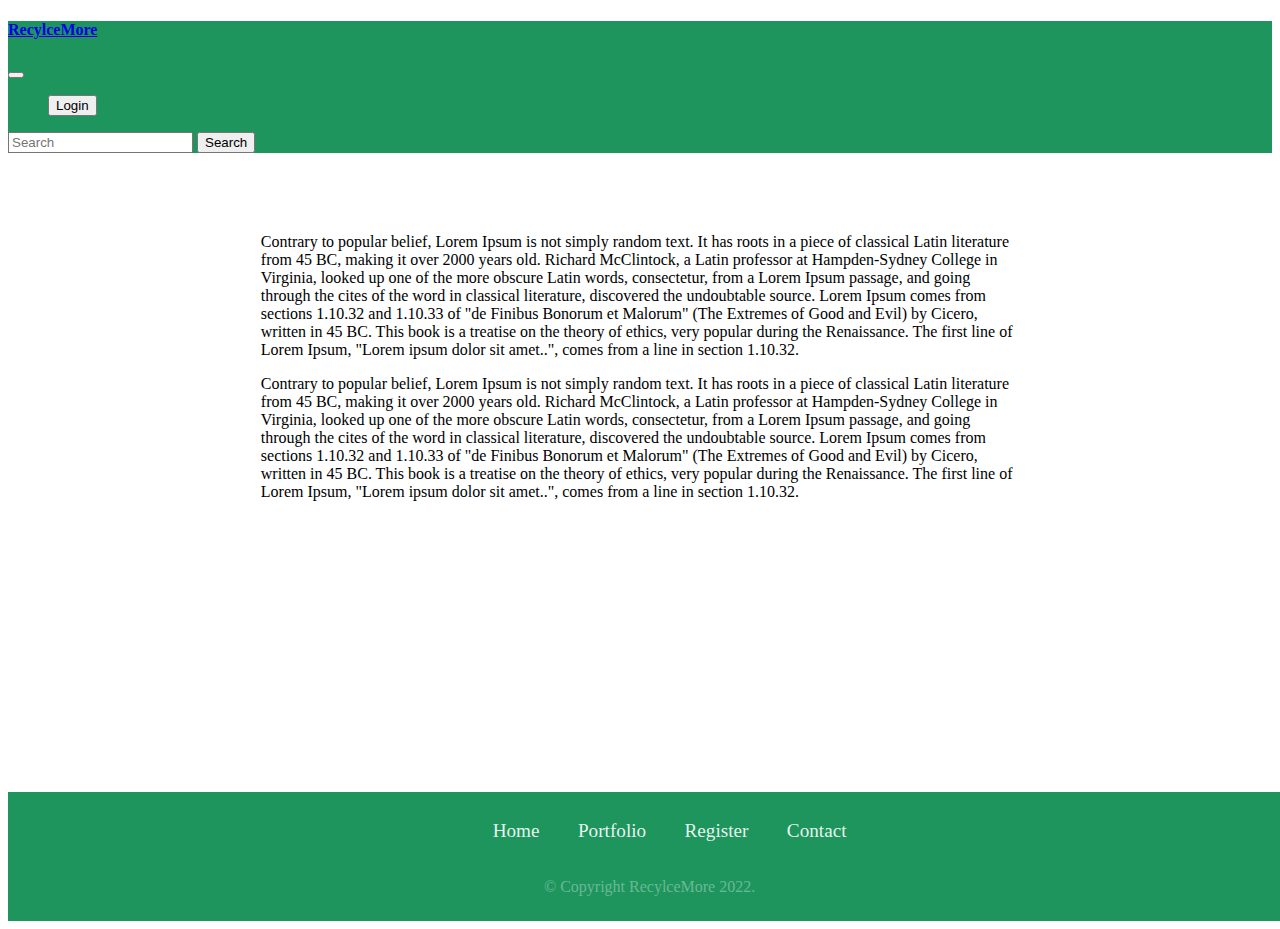
==== index.html @ 03a56765 "Add files via upload" ====
<!DOCTYPE html>
<head>
  <link href="https://cdn.jsdelivr.net/npm/bootstrap@5.1.3/dist/css/bootstrap.min.css" rel="stylesheet" integrity="sha384-1BmE4kWBq78iYhFldvKuhfTAU6auU8tT94WrHftjDbrCEXSU1oBoqyl2QvZ6jIW3" crossorigin="anonymous">
  <link href="style.css" rel="stylesheet">
  <title>RecycleMore.com </title>
</head>
<body>

<header class="header">
  <nav class="navbar navbar-expand-lg navbar-dark">
  <div class="container-fluid">
    <a class="navbar-brand" href="index.html"><h4>RecylceMore</h4></a>
    <button class="navbar-toggler" type="button" data-bs-toggle="collapse" data-bs-target="#navbarSupportedContent" aria-controls="navbarSupportedContent" aria-expanded="false" aria-label="Toggle navigation">
      <span class="navbar-toggler-icon"></span>
    </button>
    <div class="collapse navbar-collapse" id="navbarSupportedContent">
      <ul class="navbar-nav me-auto mb-2 mb-lg-0">
      <a href="login.html">
        <button type="button" class="btn btn-outline-light">Login</button>
      </a>
      </ul>
      <form class="d-flex">
        <input class="form-control me-2" type="search" placeholder="Search" aria-label="Search">
        <button class="btn btn-outline-light" type="submit">Search</button>
      </form>
    </div>
  </div>
</nav>
</header>

<main>

<p>
  Contrary to popular belief, Lorem Ipsum is not simply random text. It has roots in a piece of classical Latin literature from 45 BC, making it over 2000 years old. Richard McClintock, a Latin professor at Hampden-Sydney College in Virginia, looked up one of the more obscure Latin words, consectetur, from a Lorem Ipsum passage, and going through the cites of the word in classical literature, discovered the undoubtable source. Lorem Ipsum comes from sections 1.10.32 and 1.10.33 of "de Finibus Bonorum et Malorum" (The Extremes of Good and Evil) by Cicero, written in 45 BC. This book is a treatise on the theory of ethics, very popular during the Renaissance. The first line of Lorem Ipsum, "Lorem ipsum dolor sit amet..", comes from a line in section 1.10.32.
</p>

<p>
  Contrary to popular belief, Lorem Ipsum is not simply random text. It has roots in a piece of classical Latin literature from 45 BC, making it over 2000 years old. Richard McClintock, a Latin professor at Hampden-Sydney College in Virginia, looked up one of the more obscure Latin words, consectetur, from a Lorem Ipsum passage, and going through the cites of the word in classical literature, discovered the undoubtable source. Lorem Ipsum comes from sections 1.10.32 and 1.10.33 of "de Finibus Bonorum et Malorum" (The Extremes of Good and Evil) by Cicero, written in 45 BC. This book is a treatise on the theory of ethics, very popular during the Renaissance. The first line of Lorem Ipsum, "Lorem ipsum dolor sit amet..", comes from a line in section 1.10.32.
</p>


</main>

<footer class="sticky">
  <ul>
      <li><a href="index.html">Home</a></li>
      <li><a href="portfolio.html">Portfolio</a></li>
      <li><a href="signup.html">Register</a></li>
      <li><a href="contact.html">Contact</a></li>
  </ul>
          <p> © Copyright RecylceMore 2022.</p>
</footer>

</body>

<script src="https://cdn.jsdelivr.net/npm/bootstrap@5.1.3/dist/js/bootstrap.bundle.min.js" integrity="sha384-ka7Sk0Gln4gmtz2MlQnikT1wXgYsOg+OMhuP+IlRH9sENBO0LRn5q+8nbTov4+1p" crossorigin="anonymous"></script>
<html>
---- style.css ----
body {
  min-height: 100vh;
}
main{
    width: 60%;
    margin: 2em auto;
    padding: 2em;
}
footer p{
    padding:0;
    font-size: 0.8em;
    color: hsla(0, 50%, 100%, 0.35);
    margin: 1em 0;
    font-size: 1rem;
}
footer ul{
    list-style: none;
    display: flex;
    margin: 1em 0;
}
footer ul li a{
    padding: 1em;
    text-decoration: none;
    color: rgba(255, 255, 255, 0.904);
    transition: 100ms;
}
footer ul li a:hover{
    color: white;
}

footer{
    width: 100%;
    background: #1D955D;
    color: black;
    display: grid;
    place-items: center;
    padding: 0.5em;
    font-size: 1.2rem;
    margin-bottom: auto 0;

}

header {
  background: #1D955D;
}


.sticky {
  position: sticky;
  top: 100%;
}
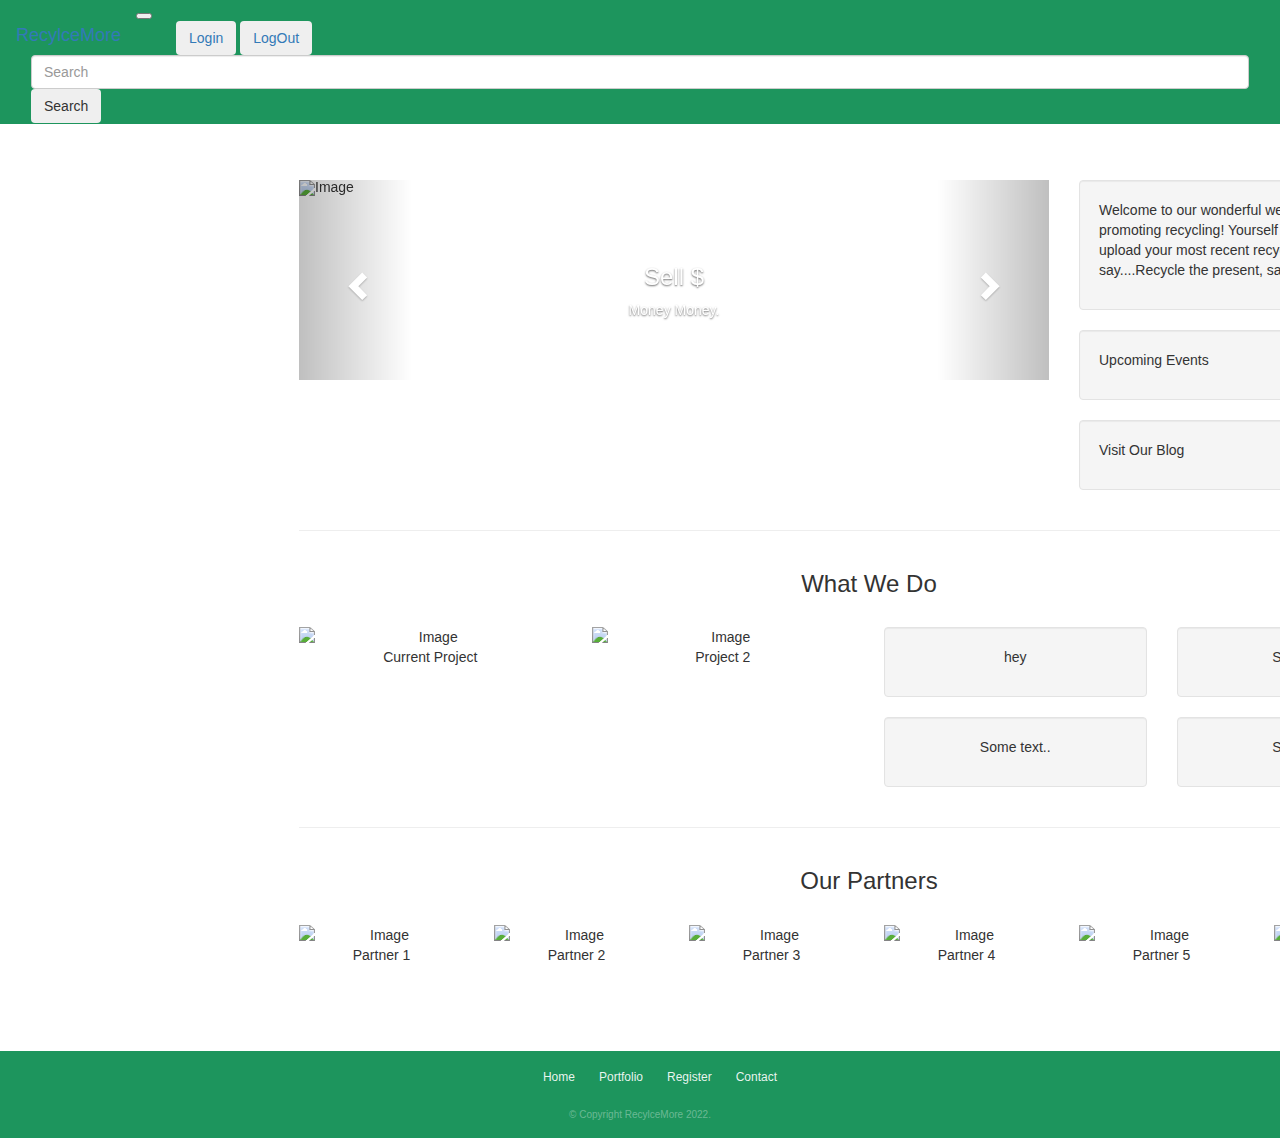
==== commit 8a00bf7f: "Add files via upload" ====
--- a/index.html
+++ b/index.html
@@ -1,5 +1,11 @@
 <!DOCTYPE html>
+ <meta charset="utf-8">
+ <meta name="viewport" content="width=device-width, initial-scale=1">
+ <link rel="stylesheet" href="https://maxcdn.bootstrapcdn.com/bootstrap/3.4.1/css/bootstrap.min.css">
+ <script src="https://ajax.googleapis.com/ajax/libs/jquery/3.6.0/jquery.min.js"></script>
+ <script src="https://maxcdn.bootstrapcdn.com/bootstrap/3.4.1/js/bootstrap.min.js"></script>
 <head>
+
   <link href="https://cdn.jsdelivr.net/npm/bootstrap@5.1.3/dist/css/bootstrap.min.css" rel="stylesheet" integrity="sha384-1BmE4kWBq78iYhFldvKuhfTAU6auU8tT94WrHftjDbrCEXSU1oBoqyl2QvZ6jIW3" crossorigin="anonymous">
   <link href="style.css" rel="stylesheet">
   <title>RecycleMore.com </title>
@@ -18,6 +24,9 @@
       <a href="login.html">
         <button type="button" class="btn btn-outline-light">Login</button>
       </a>
+      <a href="loggout.php">
+        <button type="button" class="btn btn-outline-light">LogOut</button>
+      </a>
       </ul>
       <form class="d-flex">
         <input class="form-control me-2" type="search" placeholder="Search" aria-label="Search">
@@ -26,17 +35,141 @@
     </div>
   </div>
 </nav>
+<style>
+
+   .carousel-inner img {
+     width: 100%; /* Set width to 100% */
+     min-height: 200px;
+   }
+
+   /* Hide the carousel text when the screen is less than 600 pixels wide */
+   @media (max-width: 600px) {
+     .carousel-caption {
+       display: none;
+     }
+   }
+ </style>
 </header>
 
 <main>
 
-<p>
-  Contrary to popular belief, Lorem Ipsum is not simply random text. It has roots in a piece of classical Latin literature from 45 BC, making it over 2000 years old. Richard McClintock, a Latin professor at Hampden-Sydney College in Virginia, looked up one of the more obscure Latin words, consectetur, from a Lorem Ipsum passage, and going through the cites of the word in classical literature, discovered the undoubtable source. Lorem Ipsum comes from sections 1.10.32 and 1.10.33 of "de Finibus Bonorum et Malorum" (The Extremes of Good and Evil) by Cicero, written in 45 BC. This book is a treatise on the theory of ethics, very popular during the Renaissance. The first line of Lorem Ipsum, "Lorem ipsum dolor sit amet..", comes from a line in section 1.10.32.
-</p>
+  <div class="container">
+  <div class="row">
+    <div class="col-sm-8">
+      <div id="myCarousel" class="carousel slide" data-ride="carousel">
+        <!-- Indicators -->
+        <ol class="carousel-indicators">
+          <li data-target="#myCarousel" data-slide-to="0" class="active"></li>
+          <li data-target="#myCarousel" data-slide-to="1"></li>
+        </ol>
 
-<p>
-  Contrary to popular belief, Lorem Ipsum is not simply random text. It has roots in a piece of classical Latin literature from 45 BC, making it over 2000 years old. Richard McClintock, a Latin professor at Hampden-Sydney College in Virginia, looked up one of the more obscure Latin words, consectetur, from a Lorem Ipsum passage, and going through the cites of the word in classical literature, discovered the undoubtable source. Lorem Ipsum comes from sections 1.10.32 and 1.10.33 of "de Finibus Bonorum et Malorum" (The Extremes of Good and Evil) by Cicero, written in 45 BC. This book is a treatise on the theory of ethics, very popular during the Renaissance. The first line of Lorem Ipsum, "Lorem ipsum dolor sit amet..", comes from a line in section 1.10.32.
-</p>
+        <!-- Wrapper for slides -->
+        <div class="carousel-inner" role="listbox">
+          <div class="item active">
+            <img src="https://www.bpf.co.uk/Data/Content/images/plastic-recycling-process.jpg" alt="Image">
+            <div class="carousel-caption">
+              <h3>Sell $</h3>
+              <p>Money Money.</p>
+            </div>
+          </div>
+
+          <div class="item">
+            <img src="https://hrra.org/wp-content/uploads/2020/06/segregated-stream-816.jpg" alt="Image">
+            <div class="carousel-caption">
+              <h3>More Sell $</h3>
+              <p>Lorem ipsum...</p>
+            </div>
+          </div>
+        </div>
+
+        <!-- Left and right controls -->
+        <a class="left carousel-control" href="#myCarousel" role="button" data-slide="prev">
+          <span class="glyphicon glyphicon-chevron-left" aria-hidden="true"></span>
+          <span class="sr-only">Previous</span>
+        </a>
+        <a class="right carousel-control" href="#myCarousel" role="button" data-slide="next">
+          <span class="glyphicon glyphicon-chevron-right" aria-hidden="true"></span>
+          <span class="sr-only">Next</span>
+        </a>
+      </div>
+    </div>
+    <div class="col-sm-4">
+      <div class="well">
+        <p>Welcome to our wonderful webiste where we are promoting recycling! Yourself and your friends can upload your most recent recycling finds! And as we say....Recycle the present, save the future.  </p>
+      </div>
+      <div class="well">
+         <p>Upcoming Events</p>
+      </div>
+      <div class="well">
+         <p>Visit Our Blog</p>
+      </div>
+    </div>
+  </div>
+  <hr>
+  </div>
+
+  <div class="container text-center">
+    <h3>What We Do</h3>
+    <br>
+    <div class="row">
+      <div class="col-sm-3">
+        <img src="https://resource-recycling.com/plastics/wp-content/uploads/sites/4/2020/08/mixed-plastic-waste-20200825-By-paul-prescott-shutterstock_23038654-web.jpg" class="img-responsive" style="width:100%" alt="Image">
+        <p>Current Project</p>
+      </div>
+      <div class="col-sm-3">
+        <img src="https://www.berkeleyprimaryschool.co.uk/wp-content/uploads/2020/03/recycling-school-project-plant-bottle-paint-grow.jpg" class="img-responsive" style="width:100%" alt="Image">
+        <p>Project 2</p>
+      </div>
+      <div class="col-sm-3">
+        <div class="well">
+         <p>hey</p>
+        </div>
+        <div class="well">
+         <p>Some text..</p>
+        </div>
+      </div>
+      <div class="col-sm-3">
+        <div class="well">
+         <p>Some text..</p>
+        </div>
+        <div class="well">
+         <p>Some text..</p>
+        </div>
+      </div>
+    </div>
+    <hr>
+  </div>
+
+  <div class="container text-center">
+    <h3>Our Partners</h3>
+    <br>
+    <div class="row">
+      <div class="col-sm-2">
+        <img src="https://encrypted-tbn0.gstatic.com/images?q=tbn:ANd9GcSTjx-wcMeD-Y7M6EwgwDQUs1uVKbKjOV1IYA&usqp=CAU" class="img-responsive" style="width:100%" alt="Image">
+        <p>Partner 1</p>
+      </div>
+      <div class="col-sm-2">
+        <img src="https://recyclingtechnologies.co.uk/wp-content/uploads/2020/03/Recycling-Technologies-Logo_2000px.png" class="img-responsive" style="width:100%" alt="Image">
+        <p>Partner 2</p>
+      </div>
+      <div class="col-sm-2">
+        <img src="https://encrypted-tbn0.gstatic.com/images?q=tbn:ANd9GcQrotQrzzWvuL-HtTnuSnDRApDuQywO5fpRnA&usqp=CAU" class="img-responsive" style="width:100%" alt="Image">
+        <p>Partner 3</p>
+      </div>
+      <div class="col-sm-2">
+        <img src="https://encrypted-tbn0.gstatic.com/images?q=tbn:ANd9GcSeYEwsx1JjZ_ETTjSZku_0h5Gxn1dANneo2A&usqp=CAU" class="img-responsive" style="width:100%" alt="Image">
+        <p>Partner 4</p>
+      </div>
+      <div class="col-sm-2">
+        <img src="https://www.princerecycling.co.uk/wp-content/uploads/sites/24/prince-recycling-logo.png" class="img-responsive" style="width:100%" alt="Image">
+        <p>Partner 5</p>
+      </div>
+      <div class="col-sm-2">
+        <img src="https://encrypted-tbn0.gstatic.com/images?q=tbn:ANd9GcRR65kZIXYeA3laL6f4ROJHtQZCQ-HF3bJ-yw&usqp=CAU" class="img-responsive" style="width:100%" alt="Image">
+        <p>Partner 6</p>
+      </div>
+    </div>
+  </div><br>
 
 
 </main>
@@ -44,7 +177,7 @@
 <footer class="sticky">
   <ul>
       <li><a href="index.html">Home</a></li>
-      <li><a href="portfolio.html">Portfolio</a></li>
+      <li><a href="portfolio.php">Portfolio</a></li>
       <li><a href="signup.html">Register</a></li>
       <li><a href="contact.html">Contact</a></li>
   </ul>
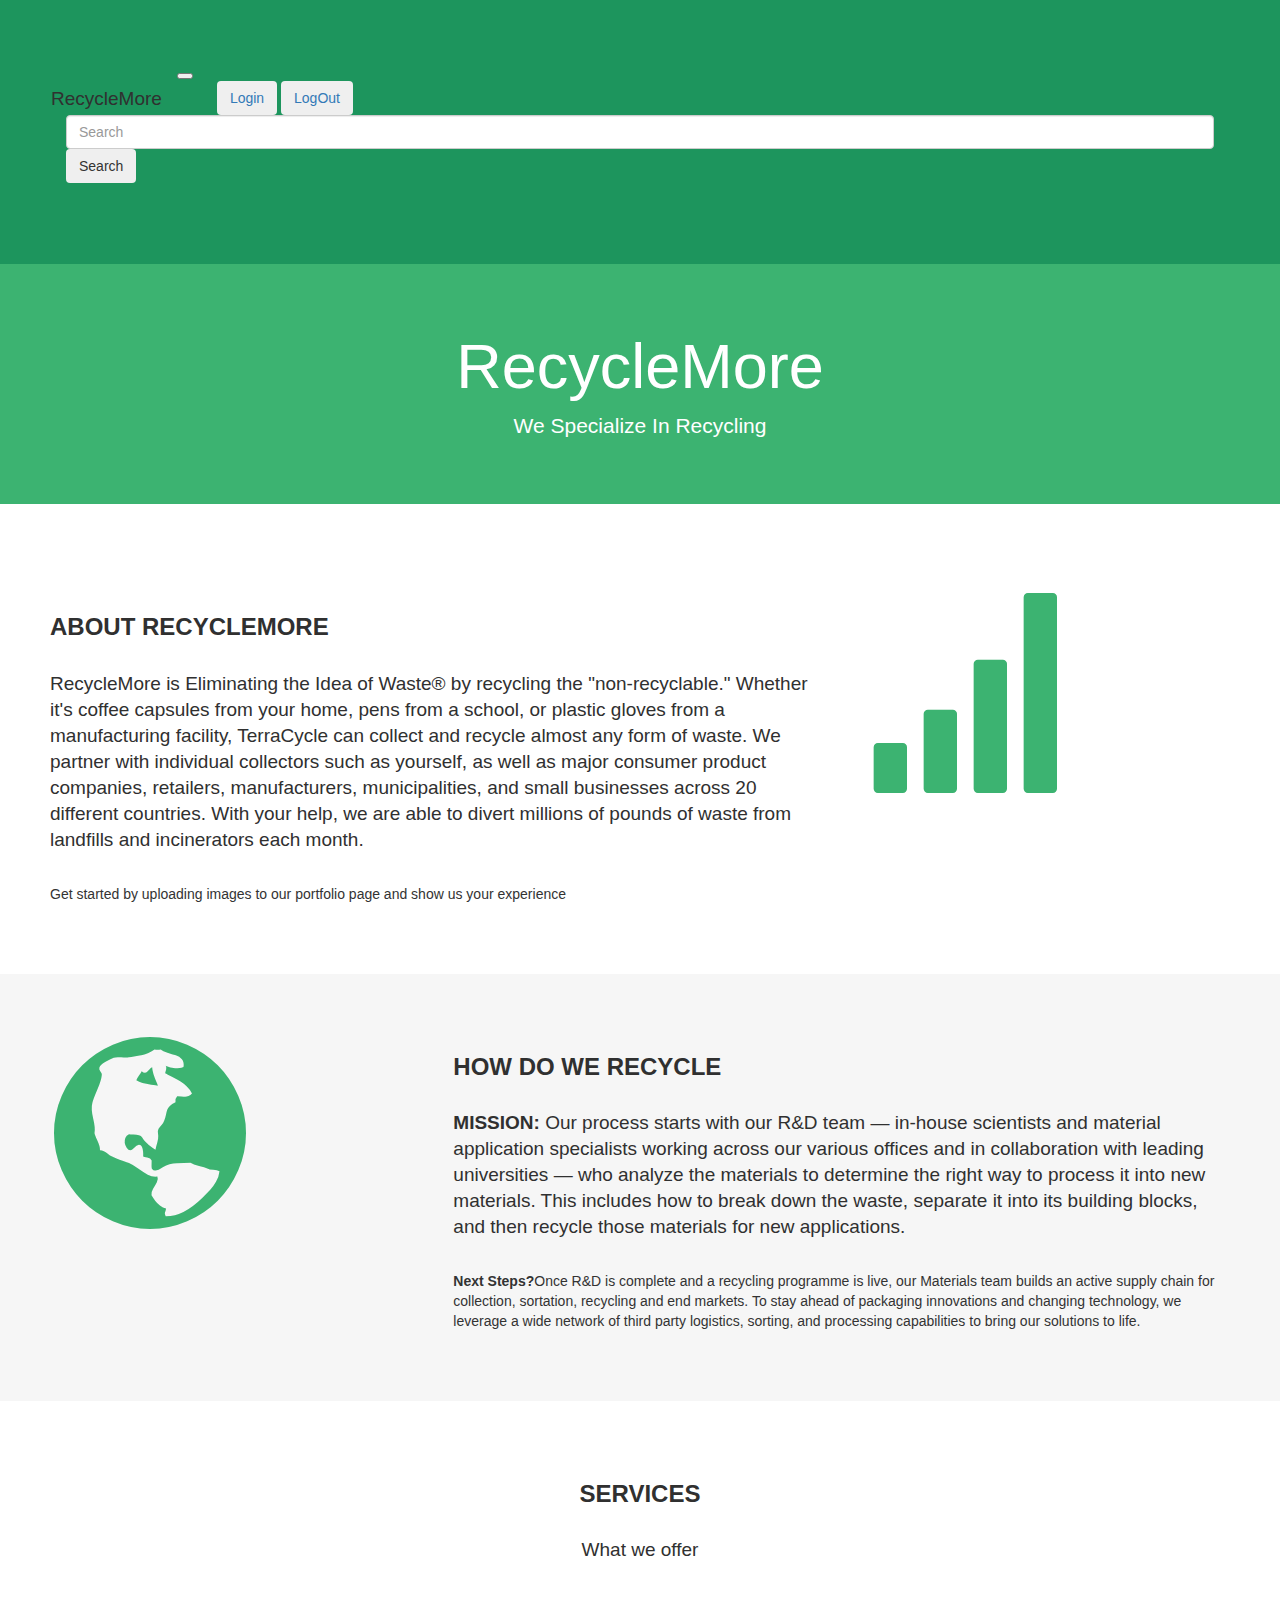
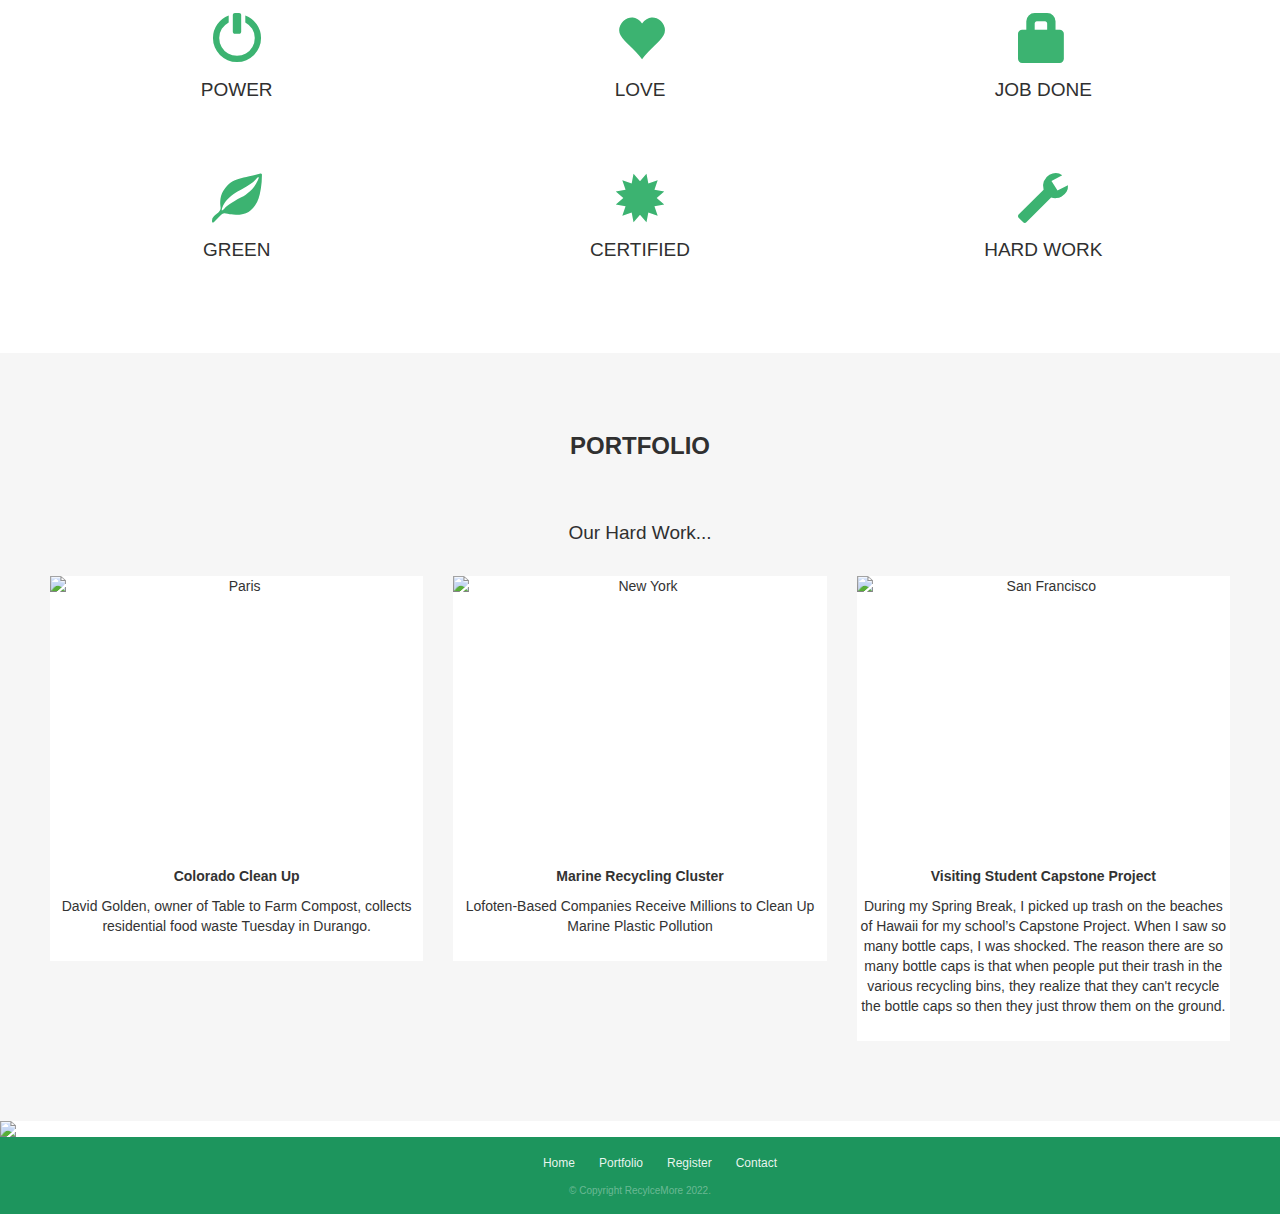
==== commit 90033fc0: "Update index.html" ====
--- a/index.html
+++ b/index.html
@@ -1,21 +1,72 @@
 <!DOCTYPE html>
- <meta charset="utf-8">
- <meta name="viewport" content="width=device-width, initial-scale=1">
- <link rel="stylesheet" href="https://maxcdn.bootstrapcdn.com/bootstrap/3.4.1/css/bootstrap.min.css">
- <script src="https://ajax.googleapis.com/ajax/libs/jquery/3.6.0/jquery.min.js"></script>
- <script src="https://maxcdn.bootstrapcdn.com/bootstrap/3.4.1/js/bootstrap.min.js"></script>
 <head>
-
   <link href="https://cdn.jsdelivr.net/npm/bootstrap@5.1.3/dist/css/bootstrap.min.css" rel="stylesheet" integrity="sha384-1BmE4kWBq78iYhFldvKuhfTAU6auU8tT94WrHftjDbrCEXSU1oBoqyl2QvZ6jIW3" crossorigin="anonymous">
   <link href="style.css" rel="stylesheet">
+  <meta charset="utf-8">
+  <meta name="viewport" content="width=device-width, initial-scale=1">
+  <link rel="stylesheet" href="https://maxcdn.bootstrapcdn.com/bootstrap/3.4.1/css/bootstrap.min.css">
+  <script src="https://ajax.googleapis.com/ajax/libs/jquery/3.6.0/jquery.min.js"></script>
+  <script src="https://maxcdn.bootstrapcdn.com/bootstrap/3.4.1/js/bootstrap.min.js"></script>
   <title>RecycleMore.com </title>
+  <style>
+  h2 {
+    font-size: 24px;
+    text-transform: uppercase;
+    color: #303030;
+    font-weight: 600;
+    margin-bottom: 30px;
+  }
+  h4 {
+    font-size: 19px;
+    line-height: 1.375em;
+    color: #303030;
+    font-weight: 400;
+    margin-bottom: 30px;
+  }
+  .jumbotron {
+    background-color: #3CB371;
+    color: #fff;
+  }
+  .container-fluid {
+   padding: 60px 50px;
+ }
+ .bg-grey {
+   background-color: #f6f6f6;
+ }
+ .logo-small {
+   color: #3CB371;
+   font-size: 50px;
+ }
+ .logo {
+   font-size: 200px;
+    color: #3CB371;
+
+ }
+ .thumbnail {
+  padding: 0 0 15px 0;
+  border: none;
+  border-radius: 0;
+}
+
+.thumbnail img {
+  width: 100%;
+  height: 100%;
+  margin-bottom: 10px;
+}
+ @media screen and (max-width: 768px) {
+   .col-sm-4 {
+     text-align: center;
+     margin: 25px 0;
+   }
+ }
+  </style>
 </head>
 <body>
 
 <header class="header">
   <nav class="navbar navbar-expand-lg navbar-dark">
   <div class="container-fluid">
-    <a class="navbar-brand" href="index.html"><h4>RecylceMore</h4></a>
+    <a class="navbar-brand" href="index.html"><h4>RecycleMore</h4></a>
     <button class="navbar-toggler" type="button" data-bs-toggle="collapse" data-bs-target="#navbarSupportedContent" aria-controls="navbarSupportedContent" aria-expanded="false" aria-label="Toggle navigation">
       <span class="navbar-toggler-icon"></span>
     </button>
@@ -35,144 +86,117 @@
     </div>
   </div>
 </nav>
-<style>
-
-   .carousel-inner img {
-     width: 100%; /* Set width to 100% */
-     min-height: 200px;
-   }
-
-   /* Hide the carousel text when the screen is less than 600 pixels wide */
-   @media (max-width: 600px) {
-     .carousel-caption {
-       display: none;
-     }
-   }
- </style>
+
+<div class="jumbotron text-center">
+  <h1>RecycleMore</h1>
+  <p>We Specialize In Recycling</p>
 </header>
 
-<main>
-
-  <div class="container">
+<!-- Container (About Section) -->
+<div class="container-fluid">
   <div class="row">
     <div class="col-sm-8">
-      <div id="myCarousel" class="carousel slide" data-ride="carousel">
-        <!-- Indicators -->
-        <ol class="carousel-indicators">
-          <li data-target="#myCarousel" data-slide-to="0" class="active"></li>
-          <li data-target="#myCarousel" data-slide-to="1"></li>
-        </ol>
-
-        <!-- Wrapper for slides -->
-        <div class="carousel-inner" role="listbox">
-          <div class="item active">
-            <img src="https://www.bpf.co.uk/Data/Content/images/plastic-recycling-process.jpg" alt="Image">
-            <div class="carousel-caption">
-              <h3>Sell $</h3>
-              <p>Money Money.</p>
-            </div>
-          </div>
-
-          <div class="item">
-            <img src="https://hrra.org/wp-content/uploads/2020/06/segregated-stream-816.jpg" alt="Image">
-            <div class="carousel-caption">
-              <h3>More Sell $</h3>
-              <p>Lorem ipsum...</p>
-            </div>
-          </div>
-        </div>
-
-        <!-- Left and right controls -->
-        <a class="left carousel-control" href="#myCarousel" role="button" data-slide="prev">
-          <span class="glyphicon glyphicon-chevron-left" aria-hidden="true"></span>
-          <span class="sr-only">Previous</span>
-        </a>
-        <a class="right carousel-control" href="#myCarousel" role="button" data-slide="next">
-          <span class="glyphicon glyphicon-chevron-right" aria-hidden="true"></span>
-          <span class="sr-only">Next</span>
-        </a>
+      <h2>About RecycleMore</h2>
+      <h4>RecycleMore is Eliminating the Idea of Waste® by recycling the "non-recyclable." Whether it's coffee capsules from your home, pens from a school, or plastic gloves from a manufacturing facility, TerraCycle can collect and recycle almost any form of waste. We partner with individual collectors such as yourself, as well as major consumer product companies, retailers, manufacturers, municipalities, and small businesses across 20 different countries. With your help, we are able to divert millions of pounds of waste from landfills and incinerators each month.</h4>
+      <p>Get started by uploading images to our portfolio page and show us your experience</p>
+
+    </div>
+    <div class="col-sm-4">
+      <span class="glyphicon glyphicon-signal logo"></span>
+    </div>
+  </div>
+</div>
+
+<div class="container-fluid bg-grey">
+  <div class="row">
+    <div class="col-sm-4">
+      <span class="glyphicon glyphicon-globe logo"></span>
+    </div>
+    <div class="col-sm-8">
+      <h2>How Do We Recycle</h2>
+      <h4><strong>MISSION:</strong> Our process starts with our R&D team — in-house scientists and material application specialists working across our various offices and in collaboration with leading universities — who analyze the materials to determine the right way to process it into new materials. This includes how to break down the waste, separate it into its building blocks, and then recycle those materials for new applications.</h4>
+      <p><strong>Next Steps?</strong>Once R&D is complete and a recycling programme is live, our Materials team builds an active supply chain for collection, sortation, recycling and end markets. To stay ahead of packaging innovations and changing technology, we leverage a wide network of third party logistics, sorting, and processing capabilities to bring our solutions to life.</p>
+    </div>
+  </div>
+</div>
+
+<!-- Container (Services Section) -->
+<div class="container-fluid text-center">
+  <h2>SERVICES</h2>
+  <h4>What we offer</h4>
+  <br>
+  <div class="row">
+    <div class="col-sm-4">
+      <span class="glyphicon glyphicon-off logo-small"></span>
+      <h4>POWER</h4>
+
+    </div>
+    <div class="col-sm-4">
+      <span class="glyphicon glyphicon-heart logo-small"></span>
+      <h4>LOVE</h4>
+
+    </div>
+    <div class="col-sm-4">
+      <span class="glyphicon glyphicon-lock logo-small"></span>
+      <h4>JOB DONE</h4>
+
+    </div>
+  </div>
+  <br><br>
+  <div class="row">
+    <div class="col-sm-4">
+      <span class="glyphicon glyphicon-leaf logo-small"></span>
+      <h4>GREEN</h4>
+
+    </div>
+    <div class="col-sm-4">
+      <span class="glyphicon glyphicon-certificate logo-small"></span>
+      <h4>CERTIFIED</h4>
+
+    </div>
+    <div class="col-sm-4">
+      <span class="glyphicon glyphicon-wrench logo-small"></span>
+      <h4 style="color:#303030;">HARD WORK</h4>
+      
+    </div>
+  </div>
+</div>
+
+<!-- Container (Portfolio Section) -->
+<div class="container-fluid text-center bg-grey">
+  <h2>Portfolio</h2><br>
+  <h4>Our Hard Work...</h4>
+  <div class="row text-center">
+    <div class="col-sm-4">
+      <div class="thumbnail">
+        <img src="https://imengine.public.prod.dur.navigacloud.com/?uuid=7518AD53-A3DE-4859-A639-B50E78CED216&function=original&type=preview" alt="Paris" width="400" height="300">
+        <p><strong>Colorado Clean Up</strong></p>
+        <p>David Golden, owner of Table to Farm Compost, collects residential food waste Tuesday in Durango.</p>
       </div>
     </div>
     <div class="col-sm-4">
-      <div class="well">
-        <p>Welcome to our wonderful webiste where we are promoting recycling! Yourself and your friends can upload your most recent recycling finds! And as we say....Recycle the present, save the future.  </p>
+      <div class="thumbnail">
+        <img src="https://marinerecycling.no/wp-content/uploads/2019/11/Foto-amund-trellevik.jpg" alt="New York" width="400" height="300">
+        <p><strong>Marine Recycling Cluster</strong></p>
+        <p>Lofoten-Based Companies Receive Millions to Clean Up Marine Plastic Pollution</p>
       </div>
-      <div class="well">
-         <p>Upcoming Events</p>
+    </div>
+    <div class="col-sm-4">
+      <div class="thumbnail">
+        <img src="https://trashhero.org/wp-content/uploads/2019/06/THIFM-Cleanup-e1561544403490.jpg" alt="San Francisco" width="400" height="300">
+        <p><strong>Visiting Student Capstone Project</strong></p>
+        <p>During my Spring Break, I picked up trash on the beaches of Hawaii for my school’s Capstone Project. When I saw so many bottle caps, I was shocked. The reason there are so many bottle caps is that when people put their trash in the various recycling bins, they realize that they can't recycle the bottle caps so then they just throw them on the ground.</p>
       </div>
-      <div class="well">
-         <p>Visit Our Blog</p>
-      </div>
-    </div>
-  </div>
-  <hr>
-  </div>
-
-  <div class="container text-center">
-    <h3>What We Do</h3>
-    <br>
-    <div class="row">
-      <div class="col-sm-3">
-        <img src="https://resource-recycling.com/plastics/wp-content/uploads/sites/4/2020/08/mixed-plastic-waste-20200825-By-paul-prescott-shutterstock_23038654-web.jpg" class="img-responsive" style="width:100%" alt="Image">
-        <p>Current Project</p>
-      </div>
-      <div class="col-sm-3">
-        <img src="https://www.berkeleyprimaryschool.co.uk/wp-content/uploads/2020/03/recycling-school-project-plant-bottle-paint-grow.jpg" class="img-responsive" style="width:100%" alt="Image">
-        <p>Project 2</p>
-      </div>
-      <div class="col-sm-3">
-        <div class="well">
-         <p>hey</p>
-        </div>
-        <div class="well">
-         <p>Some text..</p>
-        </div>
-      </div>
-      <div class="col-sm-3">
-        <div class="well">
-         <p>Some text..</p>
-        </div>
-        <div class="well">
-         <p>Some text..</p>
-        </div>
-      </div>
-    </div>
-    <hr>
-  </div>
-
-  <div class="container text-center">
-    <h3>Our Partners</h3>
-    <br>
-    <div class="row">
-      <div class="col-sm-2">
-        <img src="https://encrypted-tbn0.gstatic.com/images?q=tbn:ANd9GcSTjx-wcMeD-Y7M6EwgwDQUs1uVKbKjOV1IYA&usqp=CAU" class="img-responsive" style="width:100%" alt="Image">
-        <p>Partner 1</p>
-      </div>
-      <div class="col-sm-2">
-        <img src="https://recyclingtechnologies.co.uk/wp-content/uploads/2020/03/Recycling-Technologies-Logo_2000px.png" class="img-responsive" style="width:100%" alt="Image">
-        <p>Partner 2</p>
-      </div>
-      <div class="col-sm-2">
-        <img src="https://encrypted-tbn0.gstatic.com/images?q=tbn:ANd9GcQrotQrzzWvuL-HtTnuSnDRApDuQywO5fpRnA&usqp=CAU" class="img-responsive" style="width:100%" alt="Image">
-        <p>Partner 3</p>
-      </div>
-      <div class="col-sm-2">
-        <img src="https://encrypted-tbn0.gstatic.com/images?q=tbn:ANd9GcSeYEwsx1JjZ_ETTjSZku_0h5Gxn1dANneo2A&usqp=CAU" class="img-responsive" style="width:100%" alt="Image">
-        <p>Partner 4</p>
-      </div>
-      <div class="col-sm-2">
-        <img src="https://www.princerecycling.co.uk/wp-content/uploads/sites/24/prince-recycling-logo.png" class="img-responsive" style="width:100%" alt="Image">
-        <p>Partner 5</p>
-      </div>
-      <div class="col-sm-2">
-        <img src="https://encrypted-tbn0.gstatic.com/images?q=tbn:ANd9GcRR65kZIXYeA3laL6f4ROJHtQZCQ-HF3bJ-yw&usqp=CAU" class="img-responsive" style="width:100%" alt="Image">
-        <p>Partner 6</p>
-      </div>
-    </div>
-  </div><br>
-
-
-</main>
+    </div>
+  </div>
+</div>
+
+
+<img src="https://rs.projects-abroad.net/v1/hero/elephants-on-top-of-pile-of-plastic-sri-lanka-product-5df8bc020b5e5.[1600].jpeg" class="img-responsive" style="width:100%">
+
+
+
+
 
 <footer class="sticky">
   <ul>
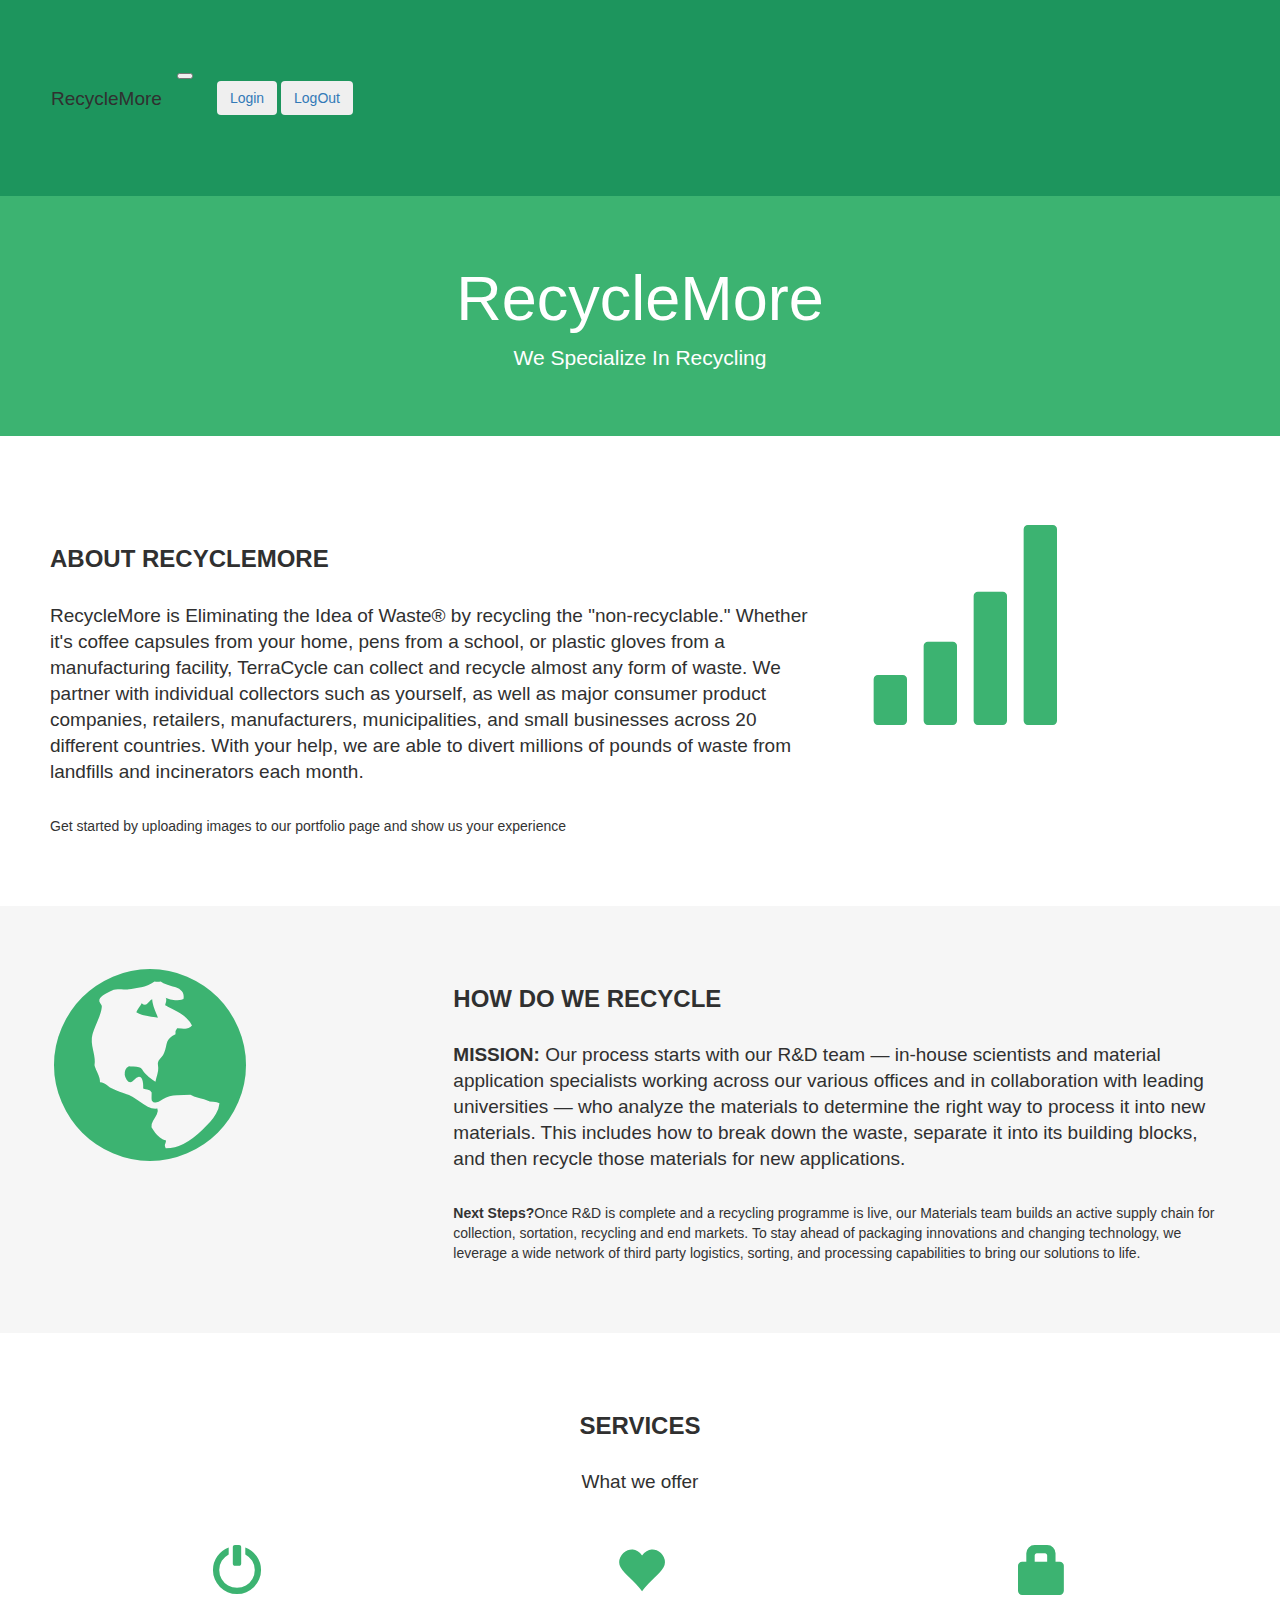
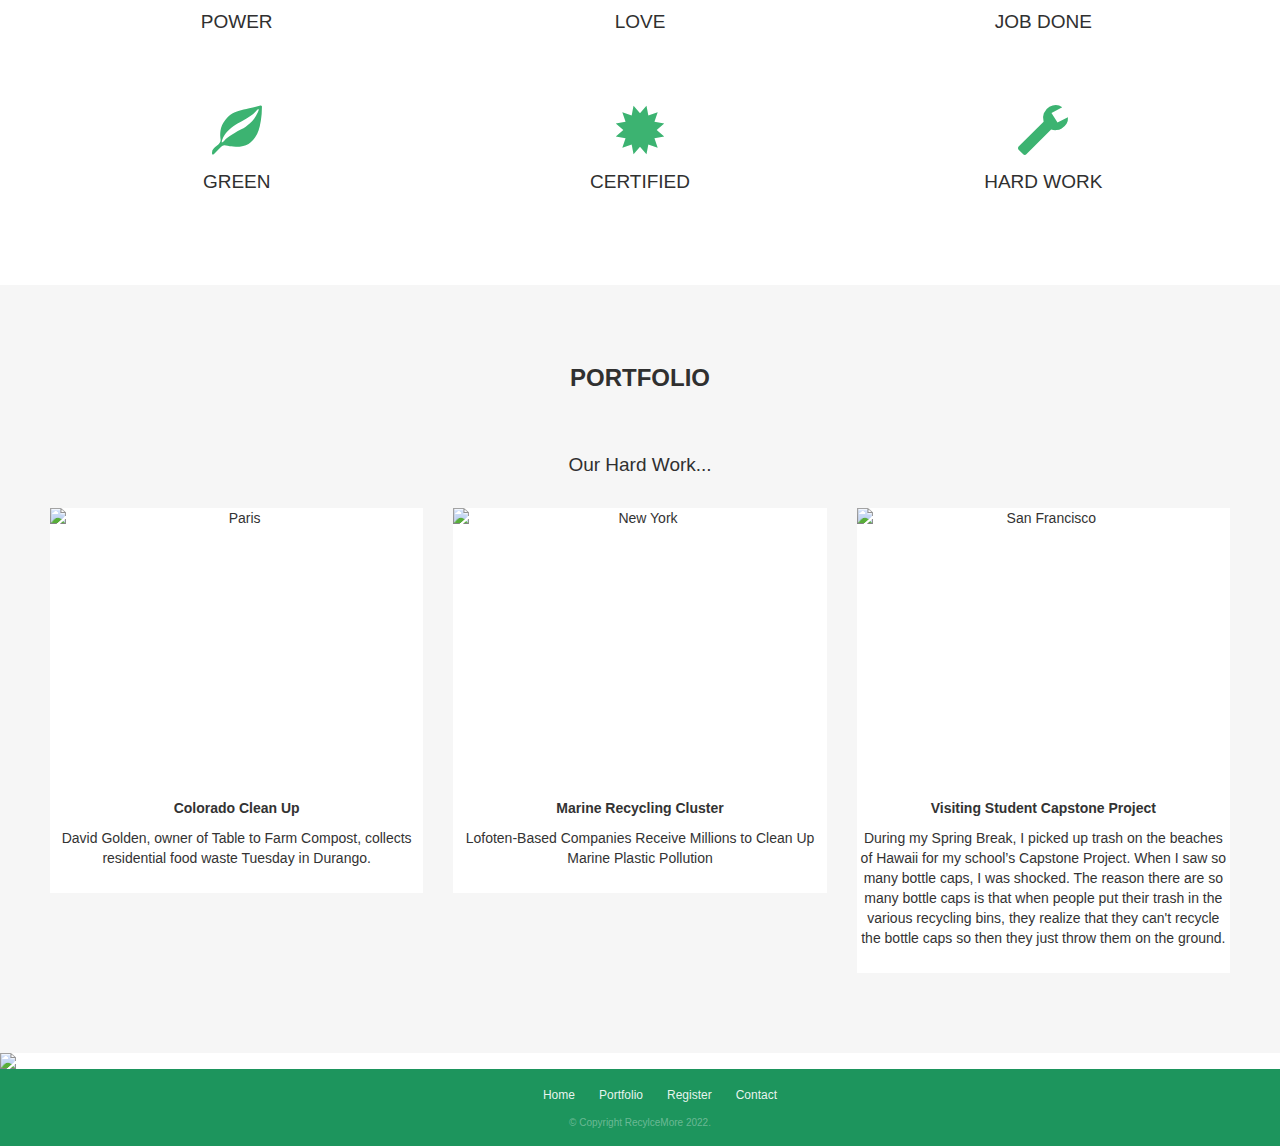
==== commit 44cf829d: "Add files via upload" ====
--- a/index.html
+++ b/index.html
@@ -79,10 +79,6 @@
         <button type="button" class="btn btn-outline-light">LogOut</button>
       </a>
       </ul>
-      <form class="d-flex">
-        <input class="form-control me-2" type="search" placeholder="Search" aria-label="Search">
-        <button class="btn btn-outline-light" type="submit">Search</button>
-      </form>
     </div>
   </div>
 </nav>
@@ -157,12 +153,11 @@
     <div class="col-sm-4">
       <span class="glyphicon glyphicon-wrench logo-small"></span>
       <h4 style="color:#303030;">HARD WORK</h4>
-      
-    </div>
-  </div>
-</div>
-
-<!-- Container (Portfolio Section) -->
+
+    </div>
+  </div>
+</div>
+
 <div class="container-fluid text-center bg-grey">
   <h2>Portfolio</h2><br>
   <h4>Our Hard Work...</h4>
--- a/style.css
+++ b/style.css
@@ -42,6 +42,7 @@
 
 header {
   background: #1D955D;
+
 }
 
 
